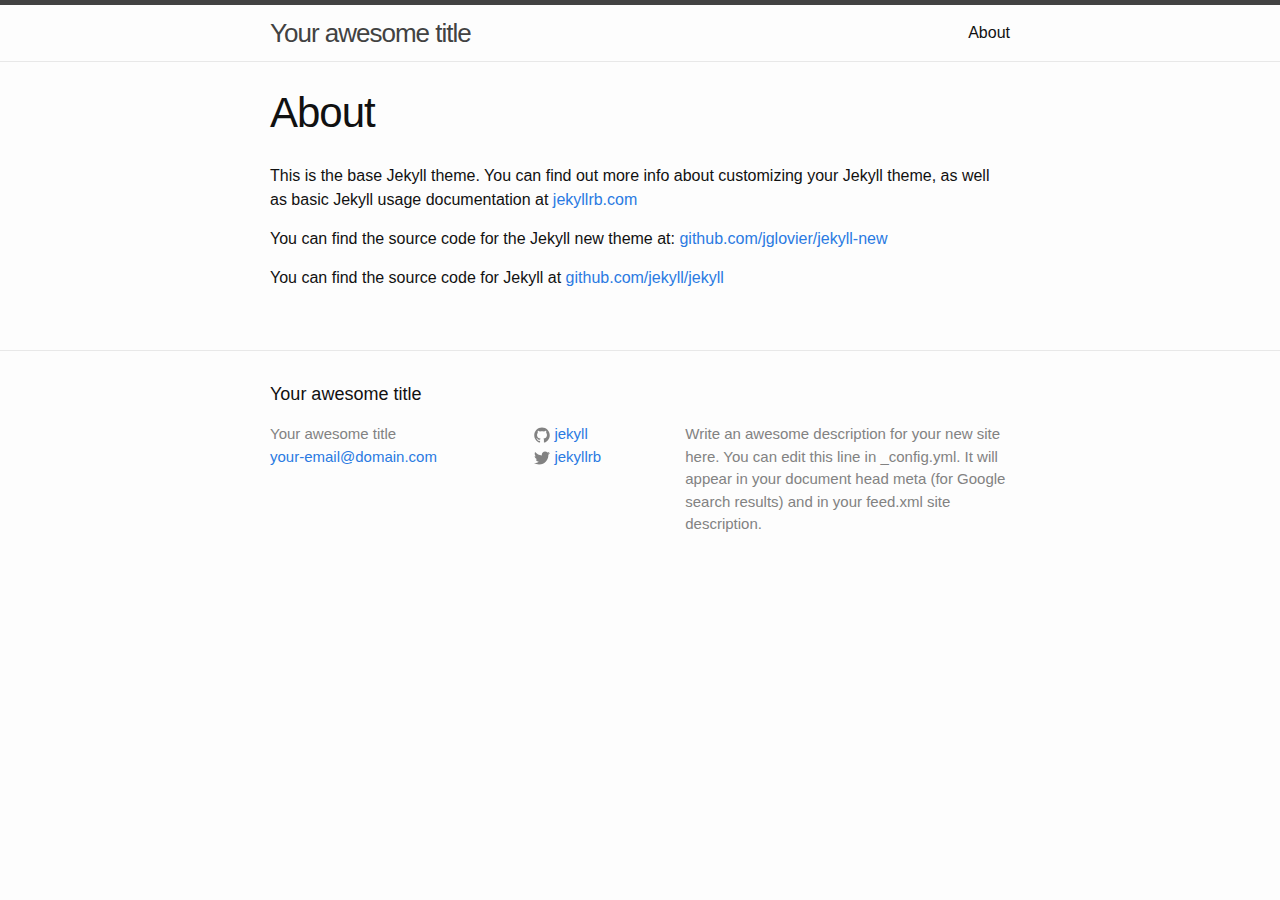
==== about/index.html @ b2a670e5 "Initialize jekyll" ====
<!DOCTYPE html>
<html>

  <head>
  <meta charset="utf-8">
  <meta http-equiv="X-UA-Compatible" content="IE=edge">
  <meta name="viewport" content="width=device-width, initial-scale=1">

  <title>About</title>
  <meta name="description" content="Write an awesome description for your new site here. You can edit this line in _config.yml. It will appear in your document head meta (for Google search results) and in your feed.xml site description.
">

  <link rel="stylesheet" href="/css/main.css">
  <link rel="canonical" href="http://yourdomain.com/about/">
  <link rel="alternate" type="application/rss+xml" title="Your awesome title" href="http://yourdomain.com/feed.xml" />
</head>


  <body>

    <header class="site-header">

  <div class="wrapper">

    <a class="site-title" href="/">Your awesome title</a>

    <nav class="site-nav">
      <a href="#" class="menu-icon">
        <svg viewBox="0 0 18 15">
          <path fill="#424242" d="M18,1.484c0,0.82-0.665,1.484-1.484,1.484H1.484C0.665,2.969,0,2.304,0,1.484l0,0C0,0.665,0.665,0,1.484,0 h15.031C17.335,0,18,0.665,18,1.484L18,1.484z"/>
          <path fill="#424242" d="M18,7.516C18,8.335,17.335,9,16.516,9H1.484C0.665,9,0,8.335,0,7.516l0,0c0-0.82,0.665-1.484,1.484-1.484 h15.031C17.335,6.031,18,6.696,18,7.516L18,7.516z"/>
          <path fill="#424242" d="M18,13.516C18,14.335,17.335,15,16.516,15H1.484C0.665,15,0,14.335,0,13.516l0,0 c0-0.82,0.665-1.484,1.484-1.484h15.031C17.335,12.031,18,12.696,18,13.516L18,13.516z"/>
        </svg>
      </a>

      <div class="trigger">
        
          
          <a class="page-link" href="/about/">About</a>
          
        
          
        
          
        
          
        
      </div>
    </nav>

  </div>

</header>


    <div class="page-content">
      <div class="wrapper">
        <div class="post">

  <header class="post-header">
    <h1 class="post-title">About</h1>
  </header>

  <article class="post-content">
    <p>This is the base Jekyll theme. You can find out more info about customizing your Jekyll theme, as well as basic Jekyll usage documentation at <a href="http://jekyllrb.com/">jekyllrb.com</a></p>

<p>You can find the source code for the Jekyll new theme at: <a href="https://github.com/jglovier/jekyll-new">github.com/jglovier/jekyll-new</a></p>

<p>You can find the source code for Jekyll at <a href="https://github.com/jekyll/jekyll">github.com/jekyll/jekyll</a></p>

  </article>

</div>

      </div>
    </div>

    <footer class="site-footer">

  <div class="wrapper">

    <h2 class="footer-heading">Your awesome title</h2>

    <div class="footer-col-wrapper">
      <div class="footer-col  footer-col-1">
        <ul class="contact-list">
          <li>Your awesome title</li>
          <li><a href="mailto:your-email@domain.com">your-email@domain.com</a></li>
        </ul>
      </div>

      <div class="footer-col  footer-col-2">
        <ul class="social-media-list">
          
          <li>
            <a href="https://github.com/jekyll">
              <span class="icon  icon--github">
                <svg viewBox="0 0 16 16">
                  <path fill="#828282" d="M7.999,0.431c-4.285,0-7.76,3.474-7.76,7.761 c0,3.428,2.223,6.337,5.307,7.363c0.388,0.071,0.53-0.168,0.53-0.374c0-0.184-0.007-0.672-0.01-1.32 c-2.159,0.469-2.614-1.04-2.614-1.04c-0.353-0.896-0.862-1.135-0.862-1.135c-0.705-0.481,0.053-0.472,0.053-0.472 c0.779,0.055,1.189,0.8,1.189,0.8c0.692,1.186,1.816,0.843,2.258,0.645c0.071-0.502,0.271-0.843,0.493-1.037 C4.86,11.425,3.049,10.76,3.049,7.786c0-0.847,0.302-1.54,0.799-2.082C3.768,5.507,3.501,4.718,3.924,3.65 c0,0,0.652-0.209,2.134,0.796C6.677,4.273,7.34,4.187,8,4.184c0.659,0.003,1.323,0.089,1.943,0.261 c1.482-1.004,2.132-0.796,2.132-0.796c0.423,1.068,0.157,1.857,0.077,2.054c0.497,0.542,0.798,1.235,0.798,2.082 c0,2.981-1.814,3.637-3.543,3.829c0.279,0.24,0.527,0.713,0.527,1.437c0,1.037-0.01,1.874-0.01,2.129 c0,0.208,0.14,0.449,0.534,0.373c3.081-1.028,5.302-3.935,5.302-7.362C15.76,3.906,12.285,0.431,7.999,0.431z"/>
                </svg>
              </span>

              <span class="username">jekyll</span>
            </a>
          </li>
          

          
          <li>
            <a href="https://twitter.com/jekyllrb">
              <span class="icon  icon--twitter">
                <svg viewBox="0 0 16 16">
                  <path fill="#828282" d="M15.969,3.058c-0.586,0.26-1.217,0.436-1.878,0.515c0.675-0.405,1.194-1.045,1.438-1.809
                  c-0.632,0.375-1.332,0.647-2.076,0.793c-0.596-0.636-1.446-1.033-2.387-1.033c-1.806,0-3.27,1.464-3.27,3.27 c0,0.256,0.029,0.506,0.085,0.745C5.163,5.404,2.753,4.102,1.14,2.124C0.859,2.607,0.698,3.168,0.698,3.767 c0,1.134,0.577,2.135,1.455,2.722C1.616,6.472,1.112,6.325,0.671,6.08c0,0.014,0,0.027,0,0.041c0,1.584,1.127,2.906,2.623,3.206 C3.02,9.402,2.731,9.442,2.433,9.442c-0.211,0-0.416-0.021-0.615-0.059c0.416,1.299,1.624,2.245,3.055,2.271 c-1.119,0.877-2.529,1.4-4.061,1.4c-0.264,0-0.524-0.015-0.78-0.046c1.447,0.928,3.166,1.469,5.013,1.469 c6.015,0,9.304-4.983,9.304-9.304c0-0.142-0.003-0.283-0.009-0.423C14.976,4.29,15.531,3.714,15.969,3.058z"/>
                </svg>
              </span>

              <span class="username">jekyllrb</span>
            </a>
          </li>
          
        </ul>
      </div>

      <div class="footer-col  footer-col-3">
        <p class="text">Write an awesome description for your new site here. You can edit this line in _config.yml. It will appear in your document head meta (for Google search results) and in your feed.xml site description.
</p>
      </div>
    </div>

  </div>

</footer>


  </body>

</html>
---- css/main.css ----
/**
 * Reset some basic elements
 */
body, h1, h2, h3, h4, h5, h6,
p, blockquote, pre, hr,
dl, dd, ol, ul, figure {
  margin: 0;
  padding: 0; }

/**
 * Basic styling
 */
body {
  font-family: Helvetica, Arial, sans-serif;
  font-size: 16px;
  line-height: 1.5;
  font-weight: 300;
  color: #111;
  background-color: #fdfdfd;
  -webkit-text-size-adjust: 100%; }

/**
 * Set `margin-bottom` to maintain vertical rhythm
 */
h1, h2, h3, h4, h5, h6,
p, blockquote, pre,
ul, ol, dl, figure,
.highlight {
  margin-bottom: 15px; }

/**
 * Images
 */
img {
  max-width: 100%;
  vertical-align: middle; }

/**
 * Figures
 */
figure > img {
  display: block; }

figcaption {
  font-size: 14px; }

/**
 * Lists
 */
ul, ol {
  margin-left: 30px; }

li > ul,
li > ol {
  margin-bottom: 0; }

/**
 * Headings
 */
h1, h2, h3, h4, h5, h6 {
  font-weight: 300; }

/**
 * Links
 */
a {
  color: #2a7ae2;
  text-decoration: none; }
  a:visited {
    color: #1756a9; }
  a:hover {
    color: #111;
    text-decoration: underline; }

/**
 * Blockquotes
 */
blockquote {
  color: #828282;
  border-left: 4px solid #e8e8e8;
  padding-left: 15px;
  font-size: 18px;
  letter-spacing: -1px;
  font-style: italic; }
  blockquote > :last-child {
    margin-bottom: 0; }

/**
 * Code formatting
 */
pre,
code {
  font-size: 15px;
  border: 1px solid #e8e8e8;
  border-radius: 3px;
  background-color: #eef; }

code {
  padding: 1px 5px; }

pre {
  padding: 8px 12px;
  overflow-x: scroll; }
  pre > code {
    border: 0;
    padding-right: 0;
    padding-left: 0; }

/**
 * Wrapper
 */
.wrapper {
  max-width: -webkit-calc(800px - (30px * 2));
  max-width: calc(800px - (30px * 2));
  margin-right: auto;
  margin-left: auto;
  padding-right: 30px;
  padding-left: 30px; }
  @media screen and (max-width: 800px) {
    .wrapper {
      max-width: -webkit-calc(800px - (30px));
      max-width: calc(800px - (30px));
      padding-right: 15px;
      padding-left: 15px; } }

/**
 * Clearfix
 */
.wrapper:after, .footer-col-wrapper:after {
  content: "";
  display: table;
  clear: both; }

/**
 * Icons
 */
.icon > svg {
  display: inline-block;
  width: 16px;
  height: 16px;
  vertical-align: middle; }
  .icon > svg path {
    fill: #828282; }

/**
 * Site header
 */
.site-header {
  border-top: 5px solid #424242;
  border-bottom: 1px solid #e8e8e8;
  min-height: 56px;
  position: relative; }

.site-title {
  font-size: 26px;
  line-height: 56px;
  letter-spacing: -1px;
  margin-bottom: 0;
  float: left; }
  .site-title, .site-title:visited {
    color: #424242; }

.site-nav {
  float: right;
  line-height: 56px; }
  .site-nav .menu-icon {
    display: none; }
  .site-nav .page-link {
    color: #111;
    line-height: 1.5; }
    .site-nav .page-link:not(:first-child) {
      margin-left: 20px; }
  @media screen and (max-width: 600px) {
    .site-nav {
      position: absolute;
      top: 9px;
      right: 30px;
      background-color: #fdfdfd;
      border: 1px solid #e8e8e8;
      border-radius: 5px;
      text-align: right; }
      .site-nav .menu-icon {
        display: block;
        float: right;
        width: 36px;
        height: 26px;
        line-height: 0;
        padding-top: 10px;
        text-align: center; }
        .site-nav .menu-icon > svg {
          width: 18px;
          height: 15px; }
          .site-nav .menu-icon > svg path {
            fill: #424242; }
      .site-nav .trigger {
        clear: both;
        display: none; }
      .site-nav:hover .trigger {
        display: block;
        padding-bottom: 5px; }
      .site-nav .page-link {
        display: block;
        padding: 5px 10px; } }

/**
 * Site footer
 */
.site-footer {
  border-top: 1px solid #e8e8e8;
  padding: 30px 0; }

.footer-heading {
  font-size: 18px;
  margin-bottom: 15px; }

.contact-list,
.social-media-list {
  list-style: none;
  margin-left: 0; }

.footer-col-wrapper {
  font-size: 15px;
  color: #828282;
  margin-left: -15px; }

.footer-col {
  float: left;
  margin-bottom: 15px;
  padding-left: 15px; }

.footer-col-1 {
  width: -webkit-calc(35% - (30px / 2));
  width: calc(35% - (30px / 2)); }

.footer-col-2 {
  width: -webkit-calc(20% - (30px / 2));
  width: calc(20% - (30px / 2)); }

.footer-col-3 {
  width: -webkit-calc(45% - (30px / 2));
  width: calc(45% - (30px / 2)); }

@media screen and (max-width: 800px) {
  .footer-col-1,
  .footer-col-2 {
    width: -webkit-calc(50% - (30px / 2));
    width: calc(50% - (30px / 2)); }

  .footer-col-3 {
    width: -webkit-calc(100% - (30px / 2));
    width: calc(100% - (30px / 2)); } }
@media screen and (max-width: 600px) {
  .footer-col {
    float: none;
    width: -webkit-calc(100% - (30px / 2));
    width: calc(100% - (30px / 2)); } }
/**
 * Page content
 */
.page-content {
  padding: 30px 0; }

.page-heading {
  font-size: 20px; }

.post-list {
  margin-left: 0;
  list-style: none; }
  .post-list > li {
    margin-bottom: 30px; }

.post-meta {
  font-size: 14px;
  color: #828282; }

.post-link {
  display: block;
  font-size: 24px; }

/**
 * Posts
 */
.post-header {
  margin-bottom: 30px; }

.post-title {
  font-size: 42px;
  letter-spacing: -1px;
  line-height: 1; }
  @media screen and (max-width: 800px) {
    .post-title {
      font-size: 36px; } }

.post-content {
  margin-bottom: 30px; }
  .post-content h2 {
    font-size: 32px; }
    @media screen and (max-width: 800px) {
      .post-content h2 {
        font-size: 28px; } }
  .post-content h3 {
    font-size: 26px; }
    @media screen and (max-width: 800px) {
      .post-content h3 {
        font-size: 22px; } }
  .post-content h4 {
    font-size: 20px; }
    @media screen and (max-width: 800px) {
      .post-content h4 {
        font-size: 18px; } }

/**
 * Syntax highlighting styles
 */
.highlight {
  background: #fff; }
  .highlight .c {
    color: #998;
    font-style: italic; }
  .highlight .err {
    color: #a61717;
    background-color: #e3d2d2; }
  .highlight .k {
    font-weight: bold; }
  .highlight .o {
    font-weight: bold; }
  .highlight .cm {
    color: #998;
    font-style: italic; }
  .highlight .cp {
    color: #999;
    font-weight: bold; }
  .highlight .c1 {
    color: #998;
    font-style: italic; }
  .highlight .cs {
    color: #999;
    font-weight: bold;
    font-style: italic; }
  .highlight .gd {
    color: #000;
    background-color: #fdd; }
  .highlight .gd .x {
    color: #000;
    background-color: #faa; }
  .highlight .ge {
    font-style: italic; }
  .highlight .gr {
    color: #a00; }
  .highlight .gh {
    color: #999; }
  .highlight .gi {
    color: #000;
    background-color: #dfd; }
  .highlight .gi .x {
    color: #000;
    background-color: #afa; }
  .highlight .go {
    color: #888; }
  .highlight .gp {
    color: #555; }
  .highlight .gs {
    font-weight: bold; }
  .highlight .gu {
    color: #aaa; }
  .highlight .gt {
    color: #a00; }
  .highlight .kc {
    font-weight: bold; }
  .highlight .kd {
    font-weight: bold; }
  .highlight .kp {
    font-weight: bold; }
  .highlight .kr {
    font-weight: bold; }
  .highlight .kt {
    color: #458;
    font-weight: bold; }
  .highlight .m {
    color: #099; }
  .highlight .s {
    color: #d14; }
  .highlight .na {
    color: #008080; }
  .highlight .nb {
    color: #0086B3; }
  .highlight .nc {
    color: #458;
    font-weight: bold; }
  .highlight .no {
    color: #008080; }
  .highlight .ni {
    color: #800080; }
  .highlight .ne {
    color: #900;
    font-weight: bold; }
  .highlight .nf {
    color: #900;
    font-weight: bold; }
  .highlight .nn {
    color: #555; }
  .highlight .nt {
    color: #000080; }
  .highlight .nv {
    color: #008080; }
  .highlight .ow {
    font-weight: bold; }
  .highlight .w {
    color: #bbb; }
  .highlight .mf {
    color: #099; }
  .highlight .mh {
    color: #099; }
  .highlight .mi {
    color: #099; }
  .highlight .mo {
    color: #099; }
  .highlight .sb {
    color: #d14; }
  .highlight .sc {
    color: #d14; }
  .highlight .sd {
    color: #d14; }
  .highlight .s2 {
    color: #d14; }
  .highlight .se {
    color: #d14; }
  .highlight .sh {
    color: #d14; }
  .highlight .si {
    color: #d14; }
  .highlight .sx {
    color: #d14; }
  .highlight .sr {
    color: #009926; }
  .highlight .s1 {
    color: #d14; }
  .highlight .ss {
    color: #990073; }
  .highlight .bp {
    color: #999; }
  .highlight .vc {
    color: #008080; }
  .highlight .vg {
    color: #008080; }
  .highlight .vi {
    color: #008080; }
  .highlight .il {
    color: #099; }
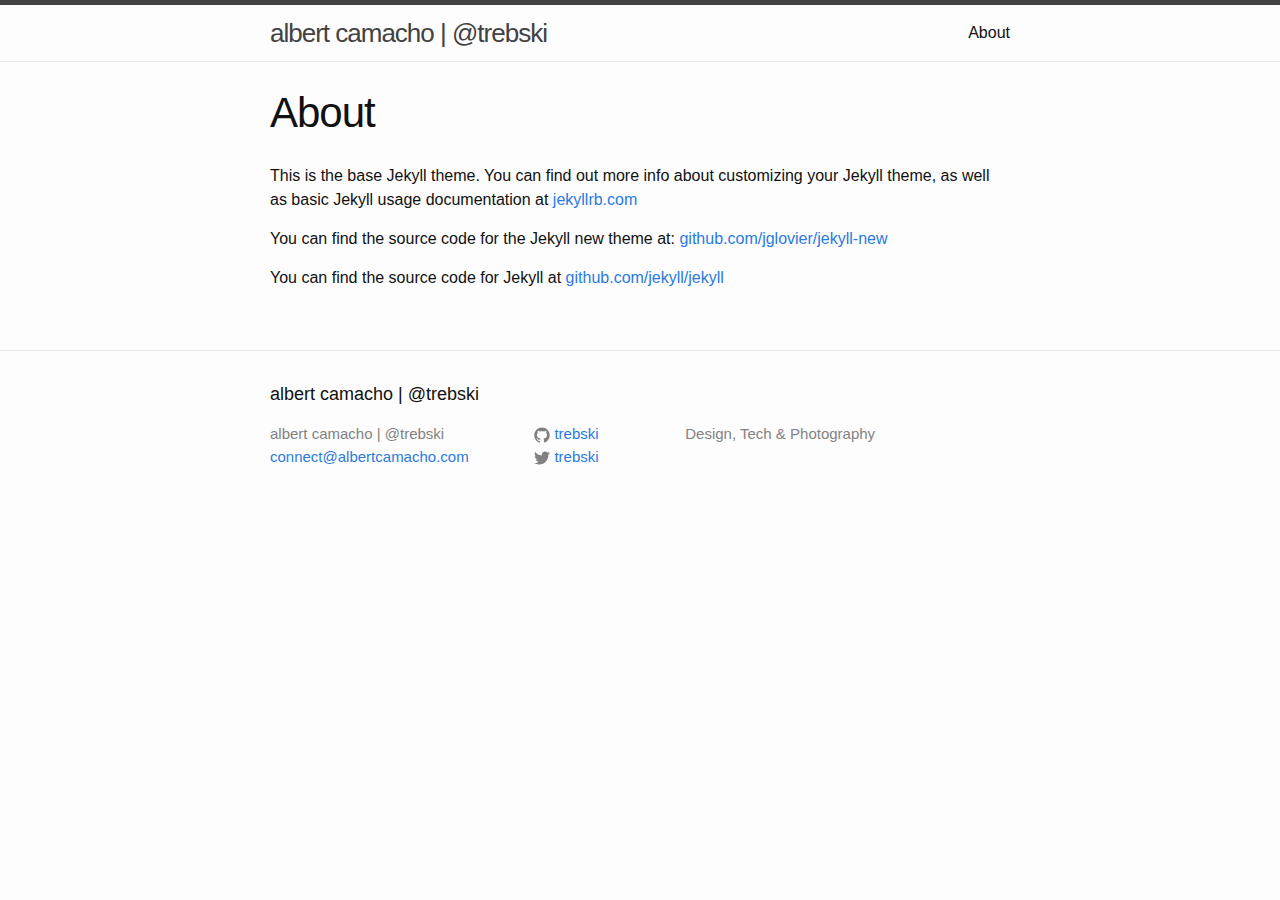
==== commit 23cf47e7: "Test build updates" ====
--- a/about/index.html
+++ b/about/index.html
@@ -7,12 +7,12 @@
   <meta name="viewport" content="width=device-width, initial-scale=1">
 
   <title>About</title>
-  <meta name="description" content="Write an awesome description for your new site here. You can edit this line in _config.yml. It will appear in your document head meta (for Google search results) and in your feed.xml site description.
+  <meta name="description" content="Design, Tech & Photography
 ">
 
   <link rel="stylesheet" href="/css/main.css">
-  <link rel="canonical" href="http://yourdomain.com/about/">
-  <link rel="alternate" type="application/rss+xml" title="Your awesome title" href="http://yourdomain.com/feed.xml" />
+  <link rel="canonical" href="http://albertcamacho.com/about/">
+  <link rel="alternate" type="application/rss+xml" title="albert camacho | @trebski" href="http://albertcamacho.com/feed.xml" />
 </head>
 
 
@@ -22,7 +22,7 @@
 
   <div class="wrapper">
 
-    <a class="site-title" href="/">Your awesome title</a>
+    <a class="site-title" href="/">albert camacho | @trebski</a>
 
     <nav class="site-nav">
       <a href="#" class="menu-icon">
@@ -79,13 +79,13 @@
 
   <div class="wrapper">
 
-    <h2 class="footer-heading">Your awesome title</h2>
+    <h2 class="footer-heading">albert camacho | @trebski</h2>
 
     <div class="footer-col-wrapper">
       <div class="footer-col  footer-col-1">
         <ul class="contact-list">
-          <li>Your awesome title</li>
-          <li><a href="mailto:your-email@domain.com">your-email@domain.com</a></li>
+          <li>albert camacho | @trebski</li>
+          <li><a href="mailto:connect@albertcamacho.com">connect@albertcamacho.com</a></li>
         </ul>
       </div>
 
@@ -93,21 +93,21 @@
         <ul class="social-media-list">
           
           <li>
-            <a href="https://github.com/jekyll">
+            <a href="https://github.com/trebski">
               <span class="icon  icon--github">
                 <svg viewBox="0 0 16 16">
                   <path fill="#828282" d="M7.999,0.431c-4.285,0-7.76,3.474-7.76,7.761 c0,3.428,2.223,6.337,5.307,7.363c0.388,0.071,0.53-0.168,0.53-0.374c0-0.184-0.007-0.672-0.01-1.32 c-2.159,0.469-2.614-1.04-2.614-1.04c-0.353-0.896-0.862-1.135-0.862-1.135c-0.705-0.481,0.053-0.472,0.053-0.472 c0.779,0.055,1.189,0.8,1.189,0.8c0.692,1.186,1.816,0.843,2.258,0.645c0.071-0.502,0.271-0.843,0.493-1.037 C4.86,11.425,3.049,10.76,3.049,7.786c0-0.847,0.302-1.54,0.799-2.082C3.768,5.507,3.501,4.718,3.924,3.65 c0,0,0.652-0.209,2.134,0.796C6.677,4.273,7.34,4.187,8,4.184c0.659,0.003,1.323,0.089,1.943,0.261 c1.482-1.004,2.132-0.796,2.132-0.796c0.423,1.068,0.157,1.857,0.077,2.054c0.497,0.542,0.798,1.235,0.798,2.082 c0,2.981-1.814,3.637-3.543,3.829c0.279,0.24,0.527,0.713,0.527,1.437c0,1.037-0.01,1.874-0.01,2.129 c0,0.208,0.14,0.449,0.534,0.373c3.081-1.028,5.302-3.935,5.302-7.362C15.76,3.906,12.285,0.431,7.999,0.431z"/>
                 </svg>
               </span>
 
-              <span class="username">jekyll</span>
+              <span class="username">trebski</span>
             </a>
           </li>
           
 
           
           <li>
-            <a href="https://twitter.com/jekyllrb">
+            <a href="https://twitter.com/trebski">
               <span class="icon  icon--twitter">
                 <svg viewBox="0 0 16 16">
                   <path fill="#828282" d="M15.969,3.058c-0.586,0.26-1.217,0.436-1.878,0.515c0.675-0.405,1.194-1.045,1.438-1.809
@@ -115,7 +115,7 @@
                 </svg>
               </span>
 
-              <span class="username">jekyllrb</span>
+              <span class="username">trebski</span>
             </a>
           </li>
           
@@ -123,7 +123,7 @@
       </div>
 
       <div class="footer-col  footer-col-3">
-        <p class="text">Write an awesome description for your new site here. You can edit this line in _config.yml. It will appear in your document head meta (for Google search results) and in your feed.xml site description.
+        <p class="text">Design, Tech & Photography
 </p>
       </div>
     </div>
